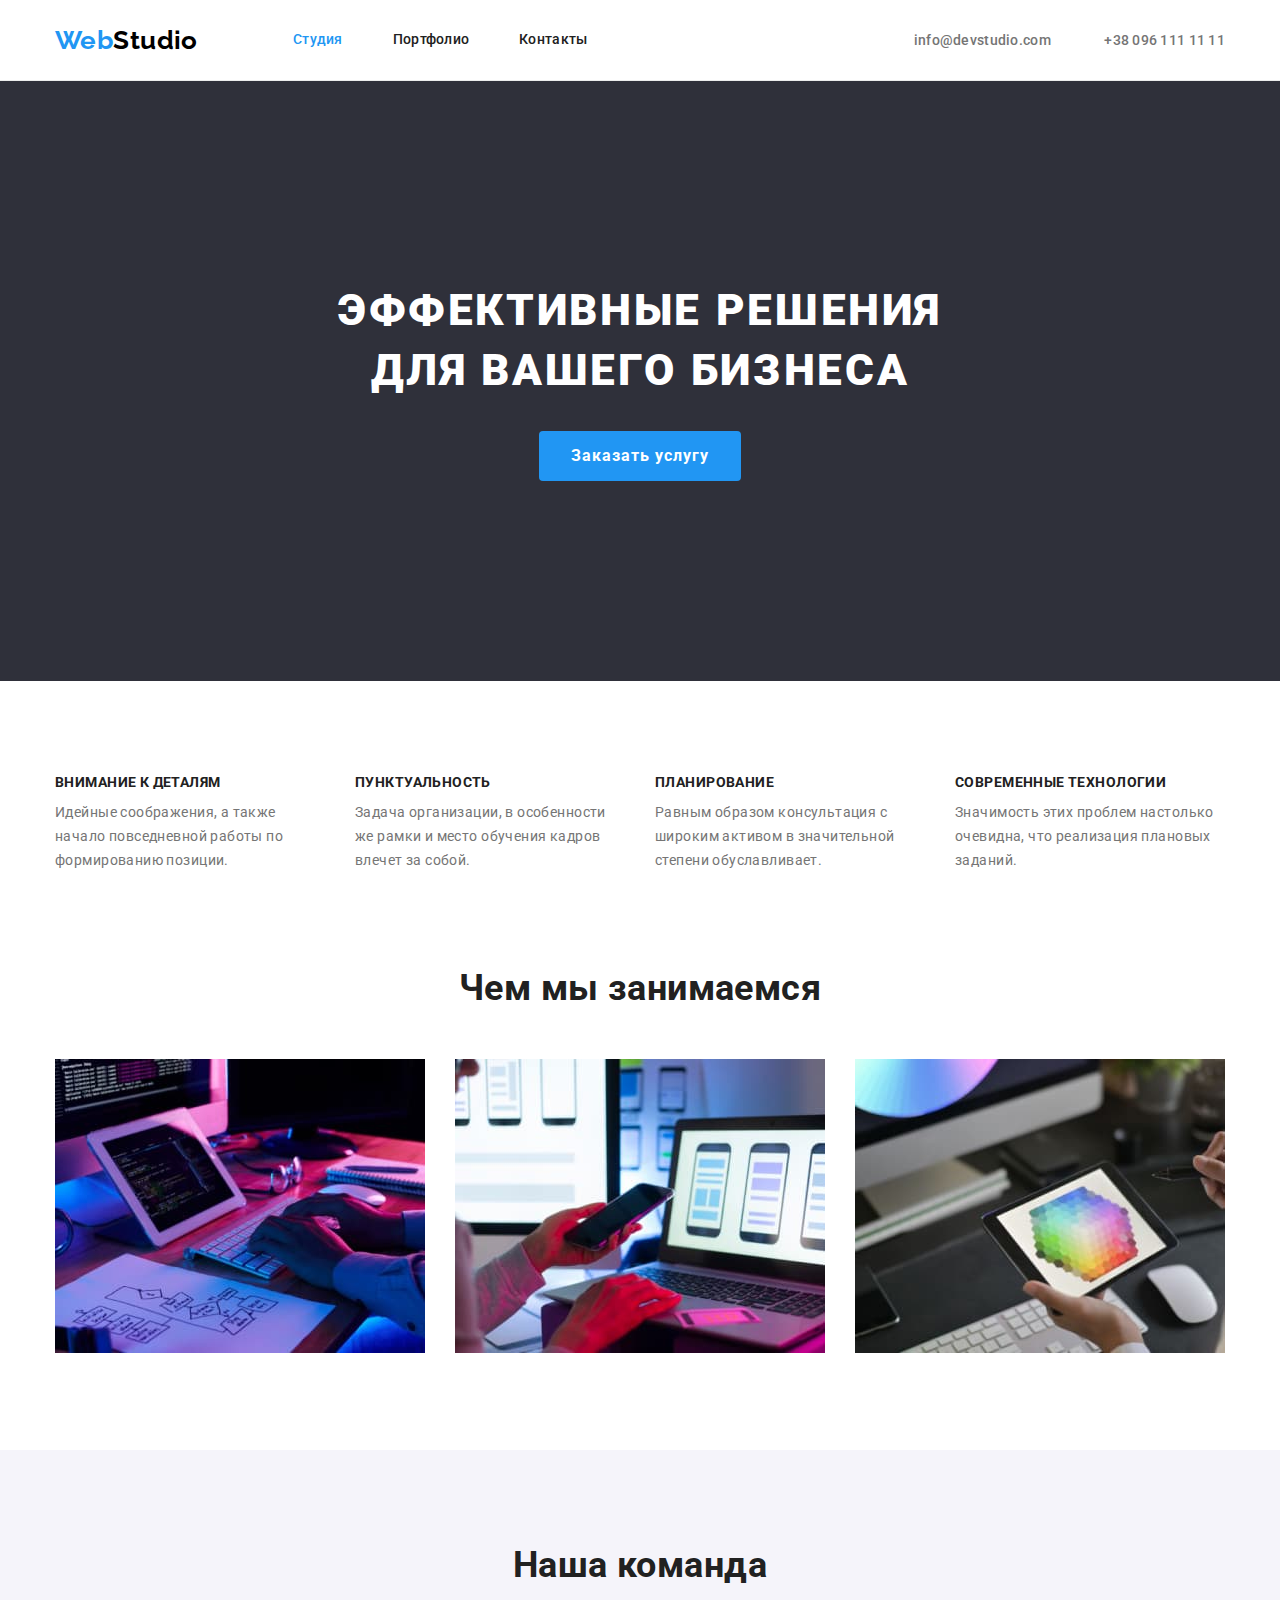
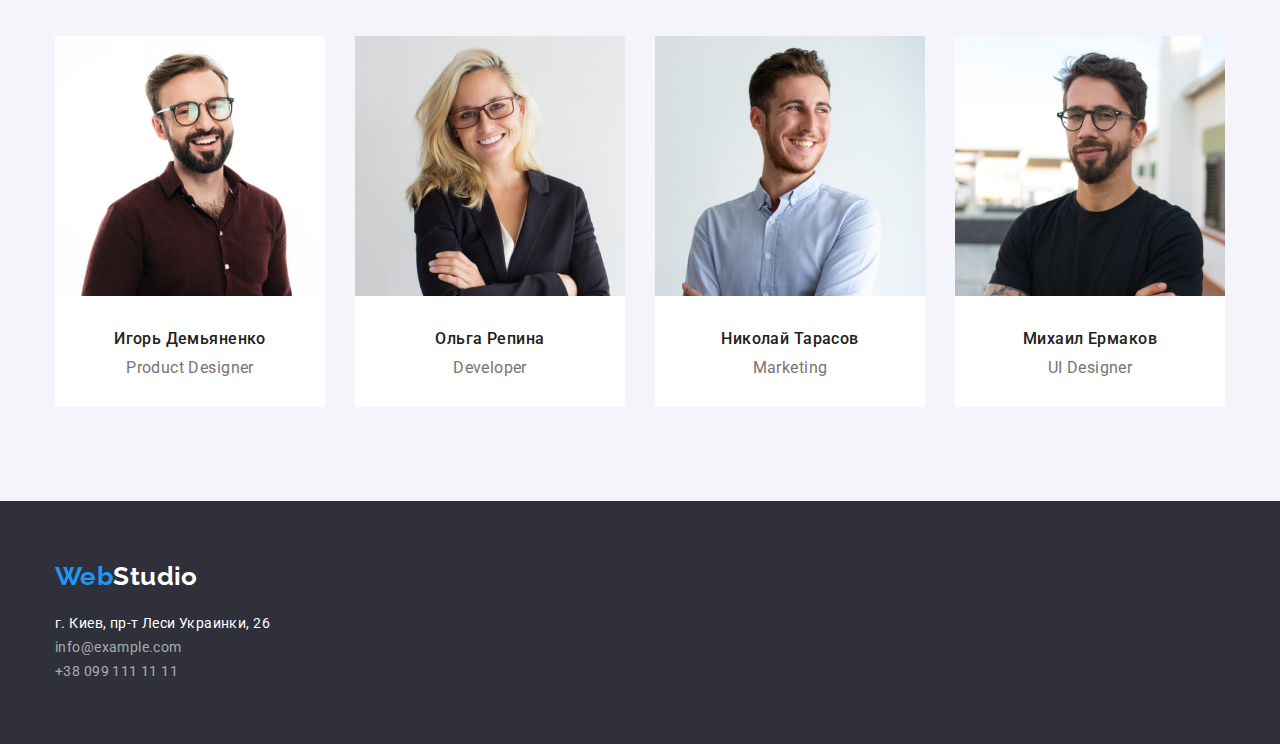
==== index.html @ 95f39af7 "initial update" ====
<!DOCTYPE html>
<html lang="ru">
<head>
    <meta charset="UTF-8">
    <meta http-equiv="X-UA-Compatible" content="IE=edge">
    <meta name="viewport" content="width=device-width, initial-scale=1.0">
    <title>Document</title>
    <link href="https://fonts.googleapis.com/css2?family=Raleway:wght@700&family=Roboto:wght@400;500;700;900&display=swap"
        rel="stylesheet">
    <link rel="stylesheet" href="https://cdnjs.cloudflare.com/ajax/libs/modern-normalize/1.1.0/modern-normalize.min.css">
    <link rel="stylesheet" href="./css/styles.css"/>
</head>
<body>
    <header>
        <div class="container main-nav">
        <nav class="main-nav">
            <a href="./index.html" class="logo">Web<span class="head-part">Studio</span></a>
            <ul class="site-nav">
                <li class="item"><a href="./index.html" class="current">Студия</a></li>
                <li class="item"><a href="./portfolio.html">Портфолио</a></li>
                <li class="item"><a href="">Контакты</a></li>
            </ul>
        </nav>
        <ul class="auth-nav">
            <li class="item"><a href="mailto:info@devstudio.com">info@devstudio.com</a></li>
            <li class="item"><a href="tel:+380961111111">+38 096 111 11 11</a></li>
        </ul>
        </div>
    </header>
    <main class="studio-page">
        <div class="hero-background">
        <section class="hero">            
            <div class="container">
            <h1>Эффективные решения для вашего бизнеса</h1>
            <button type="button" class="filter-btn button-main">Заказать услугу</button>
            </div>
        </section>
        </div>
        <section class="section advantages">
            <div class="container">
            <h2 class="hidden">Преимущества работы с WebStudio</h2>
            <ul class="advantages-list">
                <li class="item">
                    <h3 class="subtitle">Внимание к деталям</h3>
                    <p>Идейные соображения, а также начало повседневной работы по формированию позиции.</p>
                </li>
                <li class="item">
                    <h3 class="subtitle">Пунктуальность</h3>
                    <p>Задача организации, в особенности же рамки и место обучения кадров влечет за собой.</p>
                </li>
                <li class="item">
                    <h3 class="subtitle">Планирование</h3>
                    <p>Равным образом консультация с широким активом в значительной степени обуславливает.</p>
                </li>
                <li class="item">
                    <h3 class="subtitle">Современные технологии</h3>
                    <p>Значимость этих проблем настолько очевидна, что реализация плановых заданий.</p>
                </li>
            </ul>
            </div>
        </section>
        <section class="section advantages">
            <div class="container">
            <h2 class="section-title">Чем мы занимаемся</h2>
            <ul class="advantages-list">
                <li class="photo-item"><img src="./images/image1.jpg" 
                         alt="человек печатает на клавиатуре на рабочем офисном месте" 
                         width="370"/>
                </li>
                <li class="photo-item"><img src="./images/image2.jpg"
                         alt="человек сидит за столом, перед ноутбуком и держит в руке телефон"
                         width="370"/>
                </li>
                <li class="photo-item"><img src="./images/image3.jpg"
                         alt="человек сидит за столом и держит в руках планшет" 
                         width="370"/>
                </li>
            </ul>
            </div>
        </section>
        <section class="section team">
            <div class="container">
            <h2 class="section-title">Наша команда</h2>
            <ul class="team-list">
                <li class="team-item">
                    <img src="./images/igor.jpg" alt="Игорь Демьяненко" width="270"/>
                    <div class="card-item">
                    <h3 class="subtitle">Игорь Демьяненко</h3>
                    <p>Product Designer</p>
                    </div>
                </li>
                <li class="team-item">
                    <img src="./images/olga.jpg" alt="Ольга Репина" width="270"/>
                    <div class="card-item">
                    <h3 class="subtitle">Ольга Репина</h3>
                    <p>Developer</p>
                    </div>
                </li>
                <li class="team-item">
                    <img src="./images/nikolai.jpg" alt="Николай Тарасов" width="270"/>
                    <div class="card-item">
                    <h3 class="subtitle">Николай Тарасов</h3>
                    <p>Marketing</p>
                    </div>
                </li>
                <li class="team-item">                    
                    <img src="./images/michael.jpg" alt="Михаил Ермаков" width="270"/>
                    <div class="card-item">
                    <h3 class="subtitle">Михаил Ермаков</h3>
                    <p>UI Designer</p>
                    </div>
                </li>
            </ul>
            </div>
        </section>
    </main>
    <footer>
        <div class="container">
        <a href="./index.html" class="logo">Web<span class="foot-part">Studio</span></a>
        <address>
            <ul>
                <li><a href="https://goo.gl/maps/piqngm7oDQpEDh6u6" target="_blank" rel="noopener nofollow noreferrer" class="map">г. Киев, пр-т Леси Украинки, 26</a></li>
                <li><a href="mailto:info@example.com" class="contact">info@example.com</a></li>
                <li><a href="tel:+380991111111" class="contact">+38 099 111 11 11</a></li>
            </ul>
        </address>
        </div>
    </footer>
</body>
</html>
---- css/styles.css ----
:root {
    --title-text-color: #212121;
    --secondary-text-color: #2196f3;
    --text-color: #757575;
    --white-color: #ffffff;
}

body {
    color: var(--text-color);
    background-color: var(--white-color);
    font-family: roboto, sans-serif;
    font-size: 14px;
    letter-spacing: 0.03em;
}

ul {
    list-style: none;
    padding: 0;
    margin: 0;
}

.container {
    margin-left: auto;
    margin-right: auto;
    width: 1200px;
    padding-left: 15px;
    padding-right: 15px;
}

/* header */
header {
    border-bottom: 1px solid #ececec;
}
nav > a[href] {
    display: inline-block;
    min-width: 145px;
    }
.logo {
    color: var(--secondary-text-color);
    font-family: raleway, sans-serif;
    font-weight: 700;
    font-size: 26px;
    line-height: 1.19;
    text-decoration: none;
    }
.head-part {
    color: #000000;
}
.foot-part {
    color: var(--white-color);
}

/* site-nav*/
.main-nav {
    display: flex;
    align-items: center;
}
.site-nav {
    display: flex;
    margin-left: 93px;
}
.site-nav .item:not(:last-child) {
    margin-right: 50px;
}
.site-nav a {
    color: var(--title-text-color);
    font-weight: 500;
    line-height: 1.14;
    letter-spacing: 0.02em;
    text-decoration: none;
    padding-top: 32px;
    padding-bottom: 32px;
    display: block;
}
.site-nav .current {
    color: var(--secondary-text-color);
}
.site-nav a:hover,
.site-nav a:focus {
    color: var(--secondary-text-color);
}

/* auth-nav */
.auth-nav a {
    color: var(--text-color);
    font-weight: 500;
    line-height: 1.14;
    letter-spacing: 0.02em;
    text-decoration: none;
}
.auth-nav a:hover,
.auth-nav a:focus {
    color: var(--secondary-text-color);
}
.auth-nav .item {
    display: inline-block;
}
.auth-nav .item + .item {
    margin-left: 50px;
}
.auth-nav {
    margin-left: auto;
}

/* section titles */
.hero h1 {
    color: var(--white-color);
    font-weight: 900;
    font-size: 44px;
    line-height: 1.36;
    letter-spacing: 0.06em;
    text-transform: uppercase;
    margin: 0 auto 30px;
    width: 696px;
}
.hero-background {
    max-width: 1600px;
    height: 600px;
    margin-left: auto;
    margin-right: auto;
    background-image: linear-gradient(
        to right,
        rgba(47, 48, 58, 0.4),
        rgba(47, 48, 58, 0.4)
    ),
        url("../images/hero.jpg");
}
.portfolio-page .subtitle {
    font-size: 18px;
    line-height: 2;
    letter-spacing: 0.06em;
    margin-bottom: 4px;
    }
.section-title {
    font-size: 36px;
    line-height: 1.17;
    text-align: center;
    margin-bottom: 50px;
}
.section-title,
.subtitle {
    color: var(--title-text-color);
    font-weight: 700;
    margin-top: 0;
    }
.subtitle {
    margin-bottom: 10px;
}
.advantages .subtitle {
    font-size: inherit;
    line-height: 1.14;
    text-transform: uppercase;
    }
.team .subtitle {
    font-weight: 500;
}
.team .subtitle,
.section.team p {
    font-size: 16px;
    line-height: 1.19;
    text-align: center;
}
.hidden {
    position: absolute;
    width: 1px;
    height: 1px;
    margin: -1px;
    border: 0;
    padding: 0;
    white-space: nowrap;
    clip-path: inset(100%);
    clip: rect(0 0 0 0);
    overflow: hidden;
}


/* sections */
.hero {
    background-color: #2f303a;
    text-align: center;
    padding-bottom: 200px;
    padding-top: 200px;
}
.team {
    background-color: #f5f4fa;
}
.advantages {
    margin-top: 0;
}
.advantages + .advantages {
    padding-top: 0;
    margin-top: 0;
}
.section.advantages p {
    line-height: 1.71;
}
.advantages-list {
    display: flex;
    justify-content: center;
}
.advantages-list .item {
    width: 270px;
    margin-left: 30px;
}
.advantages-list .item:first-child {
    margin-left: 0;
}
.advantages-list .photo-item {
    width: 370px;
    margin-left: 30px;
}
.advantages-list .photo-item:first-child {
    margin-left: 0;
}
.team-list {
    display: flex;
    justify-content: center;;
}
.team-list .team-item {
    width: 270px;
    margin-left: 30px;
    background-color: #ffffff;
    border-radius: 0 0 4px 4px;
}
.team-list .team-item:first-child {
    margin-left: 0;
}
.portfolio-page a {
    text-decoration: none;
}
.portfolio-page p {
    color: var(--text-color);
    font-size: 16px;
    line-height: 1.88;
    margin-top: 0;
    margin-bottom: 20px;
    }
.portfolio-page p:last-child {
    margin-bottom: 0;
}
.portfolio-page {
    padding-top: 94px;
    padding-bottom: 94px;
}
.section {
    padding-top: 94px;
    padding-bottom: 94px;
}
.section p {
    margin-top: 0;
    margin-bottom: 0;
}
.section.team {
    margin-bottom: 0;
    margin-top: 0;
}
.filter {
    display: flex;
    justify-content: center;
    margin-bottom: 34px;
}
.filter li:nth-child(n+2) {
    margin-left: 8px;
}
.team img {
    margin-bottom: 30px;
}
.team li {
    padding-bottom: 30px;
}
.portfolio-list {
    display: flex;
    flex-wrap: wrap;
    justify-content: center;
}
.portfolio-list .item {
    width: 370px;
    margin-left: 30px;
    margin-bottom: 30px;
}
.portfolio-list .item:nth-child(3n+1) {
    margin-left: 0;
}
.portfolio-list .item:nth-child(n+7) {
    margin-bottom: 0;
}
.portfolio-list .card-item {
    padding: 20px 24px;
    border: 1px solid #eeeeee;
    border-top: none;
}
.portfolio-list img {
    display: block;
}

/* buttons */
.filter-btn.button-main {
    color: var(--white-color);
    background-color: var(--secondary-text-color);
    font-weight: 700;
    line-height: 1.88;
    letter-spacing: 0.06em;
    padding: 10px 32px;
    min-width: 200px;
    }
.filter-btn {
    color: var(--title-text-color);
    background-color: #f5f4fa;
    font-weight: 500;
    font-family: inherit;
    font-size: 16px;
    font-style: normal;
    line-height: 1.62;
    letter-spacing: inherit;
    text-align: center;
    cursor: pointer;
    border-radius: 4px;
    border-width: 0;
    padding: 6px 22px;
    display: inline-block;
}
.filter-btn.current {
    color: #ffffff;
    background-color: var(--secondary-text-color);
}
button:hover,
button:focus {
    color: var(--white-color);
    background-color: var(--secondary-text-color);
}

/* footer */
footer {
    background-color: #2f303a;
    padding-top: 60px;
}
footer > .container > a {
    display: inline-block;
    min-width: 145px;
    padding-bottom: 20px;
}
.map {
    color: var(--white-color);
}
address a {
    color: rgba(255, 255, 255, 0.6);
    font-style: normal;
    line-height: 1.71;
    text-decoration: none;
}
address {
    padding-bottom: 60px;
}
.contact:hover,
.contact:focus {
    color: var(--secondary-text-color);
}
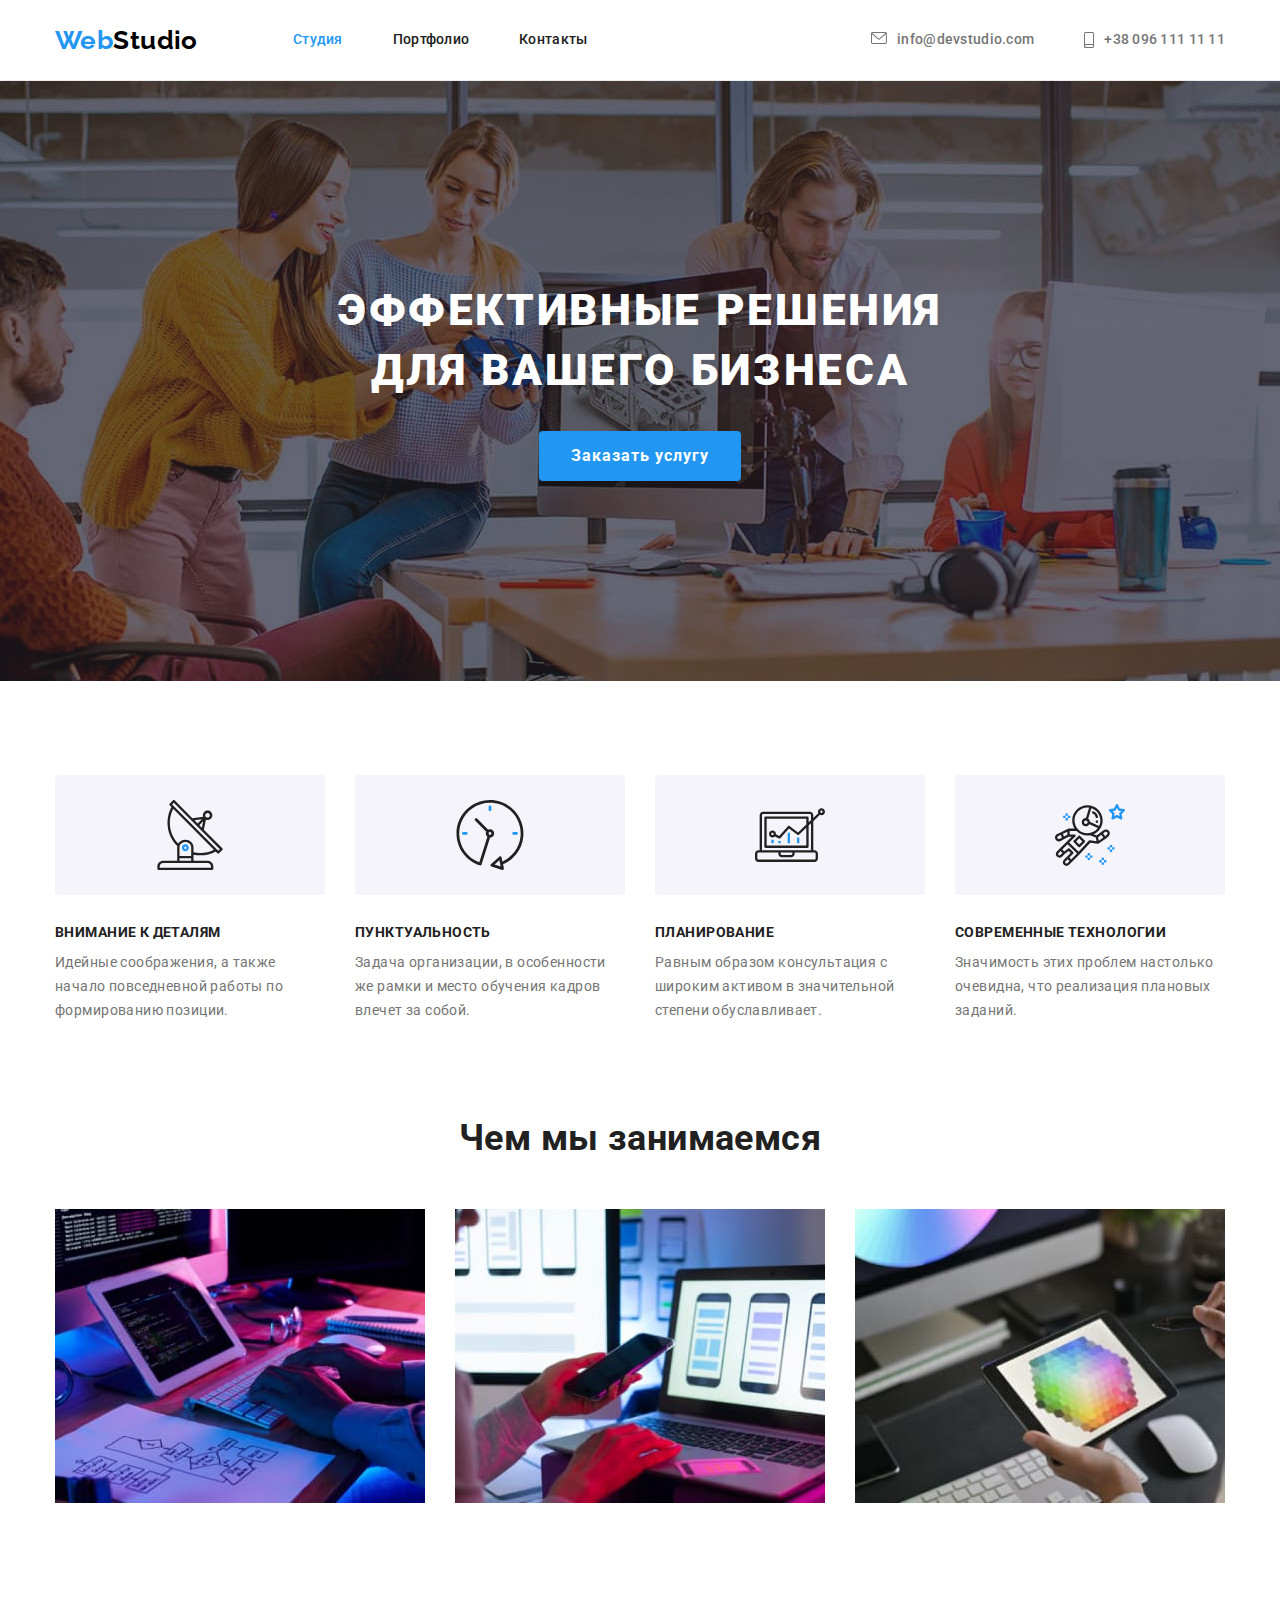
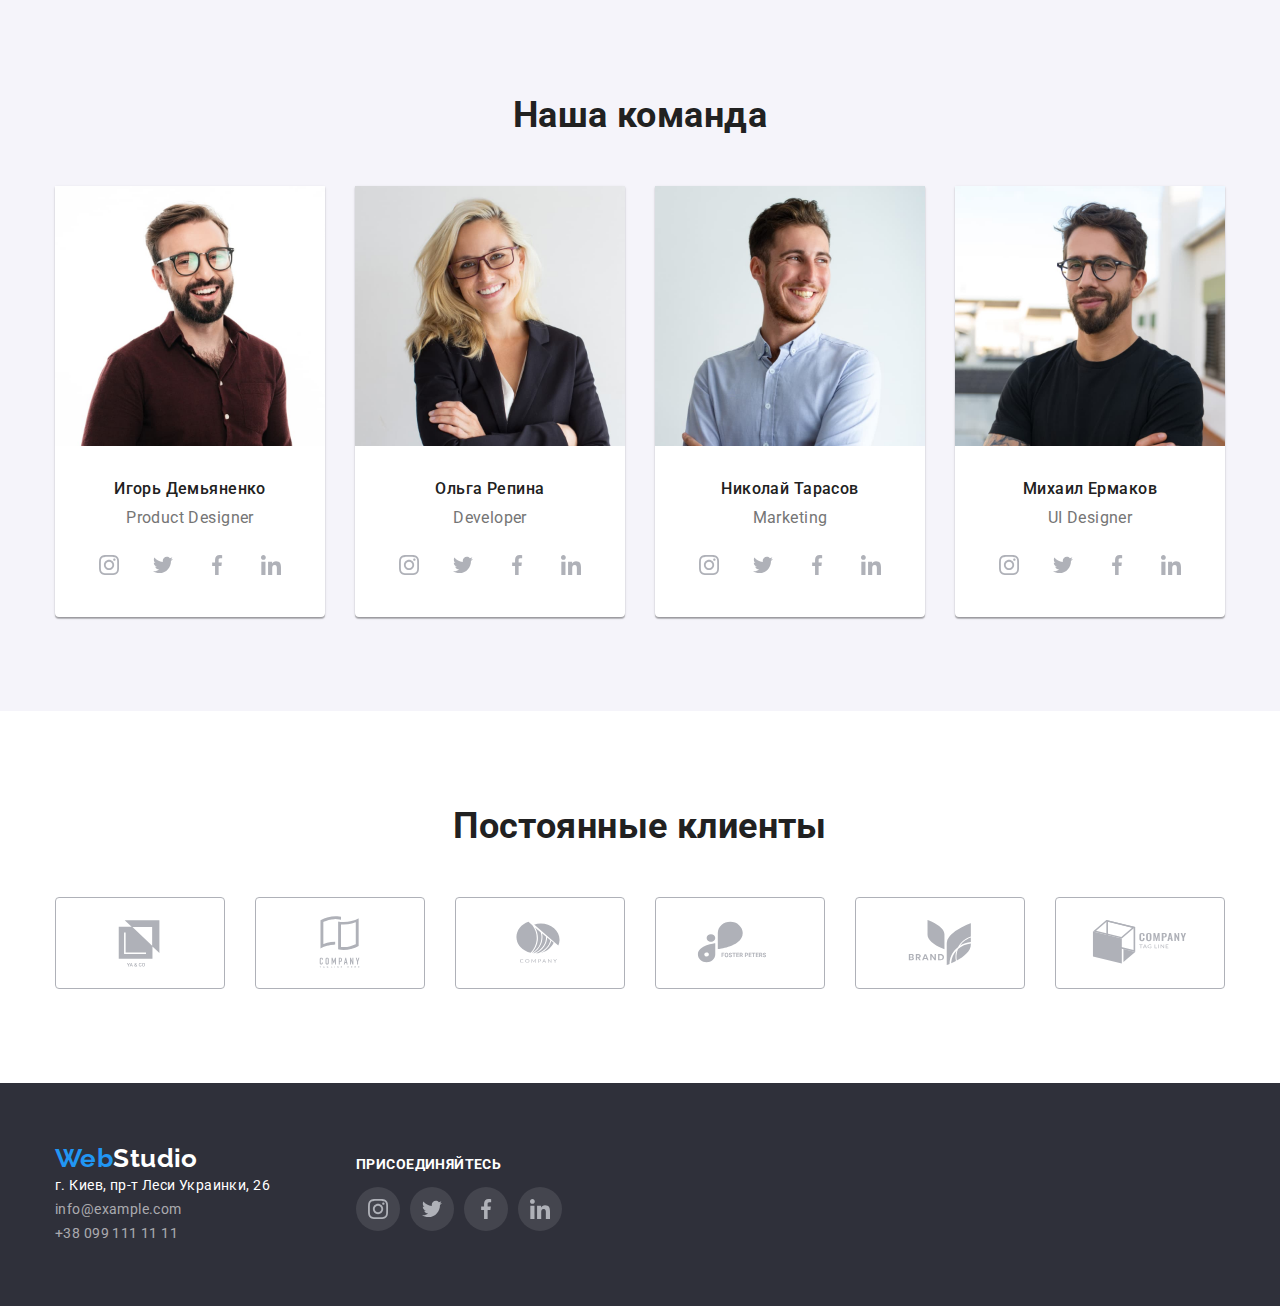
==== commit 5858b10a: "add icons and bg styles" ====
--- a/index.html
+++ b/index.html
@@ -22,8 +22,18 @@
             </ul>
         </nav>
         <ul class="auth-nav">
-            <li class="item"><a href="mailto:info@devstudio.com">info@devstudio.com</a></li>
-            <li class="item"><a href="tel:+380961111111">+38 096 111 11 11</a></li>
+            <li class="item"><a class="auth-nav-link" href="mailto:info@devstudio.com">
+                <svg class="auth-nav-icon" width="16" height="12">
+                    <use href="./images/symbol-defs.svg#envelope"></use>
+                </svg>
+                info@devstudio.com</a>
+            </li>
+            <li class="item"><a class="auth-nav-link" href="tel:+380961111111">
+                <svg class="auth-nav-icon" width="10" height="16">
+                    <use href="./images/symbol-defs.svg#smartphone"></use>
+                </svg>
+                +38 096 111 11 11</a>
+            </li>
         </ul>
         </div>
     </header>
@@ -41,18 +51,38 @@
             <h2 class="hidden">Преимущества работы с WebStudio</h2>
             <ul class="advantages-list">
                 <li class="item">
+                    <div class="icon">
+                    <svg class="advantages-icon">
+                        <use href="./images/symbol-defs.svg#antenna"></use>
+                    </svg>
+                    </div>
                     <h3 class="subtitle">Внимание к деталям</h3>
                     <p>Идейные соображения, а также начало повседневной работы по формированию позиции.</p>
                 </li>
                 <li class="item">
+                    <div class="icon">
+                    <svg class="advantages-icon">
+                        <use href="./images/symbol-defs.svg#clock"></use>
+                    </svg>
+                    </div>
                     <h3 class="subtitle">Пунктуальность</h3>
                     <p>Задача организации, в особенности же рамки и место обучения кадров влечет за собой.</p>
                 </li>
                 <li class="item">
+                    <div class="icon">
+                    <svg class="advantages-icon">
+                        <use href="./images/symbol-defs.svg#diagram"></use>
+                    </svg>
+                    </div>
                     <h3 class="subtitle">Планирование</h3>
                     <p>Равным образом консультация с широким активом в значительной степени обуславливает.</p>
                 </li>
                 <li class="item">
+                    <div class="icon">
+                    <svg class="advantages-icon">
+                        <use href="./images/symbol-defs.svg#astronaut"></use>
+                    </svg>
+                    </div>
                     <h3 class="subtitle">Современные технологии</h3>
                     <p>Значимость этих проблем настолько очевидна, что реализация плановых заданий.</p>
                 </li>
@@ -87,6 +117,28 @@
                     <div class="card-item">
                     <h3 class="subtitle">Игорь Демьяненко</h3>
                     <p>Product Designer</p>
+                    <ul class="team-contacts-list">
+                        <li class="team-contacts">
+                            <a class="team-link" href="">
+                                <svg class="team-contacts-icon">
+                            <use href="./images/symbol-defs.svg#instagram"></use>
+                        </svg></a></li>
+                        <li class="team-contacts">
+                            <a class="team-link" href="">
+                                <svg class="team-contacts-icon">
+                            <use href="./images/symbol-defs.svg#twitter"></use>
+                        </svg></a></li>
+                        <li class="team-contacts">
+                            <a class="team-link" href="">
+                                <svg class="team-contacts-icon">
+                            <use href="./images/symbol-defs.svg#facebook"></use>
+                        </svg></a></li>
+                        <li class="team-contacts">
+                            <a class="team-link" href="">
+                                <svg class="team-contacts-icon">
+                            <use href="./images/symbol-defs.svg#linkedin"></use>
+                        </svg></a></li>
+                    </ul>
                     </div>
                 </li>
                 <li class="team-item">
@@ -94,6 +146,32 @@
                     <div class="card-item">
                     <h3 class="subtitle">Ольга Репина</h3>
                     <p>Developer</p>
+                    <ul class="team-contacts-list">
+                        <li class="team-contacts">
+                            <a class="team-link" href="">
+                                <svg class="team-contacts-icon">
+                                    <use href="./images/symbol-defs.svg#instagram"></use>
+                                </svg></a>
+                        </li>
+                        <li class="team-contacts">
+                            <a class="team-link" href="">
+                                <svg class="team-contacts-icon">
+                                    <use href="./images/symbol-defs.svg#twitter"></use>
+                                </svg></a>
+                        </li>
+                        <li class="team-contacts">
+                            <a class="team-link" href="">
+                                <svg class="team-contacts-icon">
+                                    <use href="./images/symbol-defs.svg#facebook"></use>
+                                </svg></a>
+                        </li>
+                        <li class="team-contacts">
+                            <a class="team-link" href="">
+                                <svg class="team-contacts-icon">
+                                    <use href="./images/symbol-defs.svg#linkedin"></use>
+                                </svg></a>
+                        </li>
+                    </ul>
                     </div>
                 </li>
                 <li class="team-item">
@@ -101,6 +179,32 @@
                     <div class="card-item">
                     <h3 class="subtitle">Николай Тарасов</h3>
                     <p>Marketing</p>
+                    <ul class="team-contacts-list">
+                        <li class="team-contacts">
+                            <a class="team-link" href="">
+                                <svg class="team-contacts-icon">
+                                    <use href="./images/symbol-defs.svg#instagram"></use>
+                                </svg></a>
+                        </li>
+                        <li class="team-contacts">
+                            <a class="team-link" href="">
+                                <svg class="team-contacts-icon">
+                                    <use href="./images/symbol-defs.svg#twitter"></use>
+                                </svg></a>
+                        </li>
+                        <li class="team-contacts">
+                            <a class="team-link" href="">
+                                <svg class="team-contacts-icon">
+                                    <use href="./images/symbol-defs.svg#facebook"></use>
+                                </svg></a>
+                        </li>
+                        <li class="team-contacts">
+                            <a class="team-link" href="">
+                                <svg class="team-contacts-icon">
+                                    <use href="./images/symbol-defs.svg#linkedin"></use>
+                                </svg></a>
+                        </li>
+                    </ul>
                     </div>
                 </li>
                 <li class="team-item">                    
@@ -108,14 +212,91 @@
                     <div class="card-item">
                     <h3 class="subtitle">Михаил Ермаков</h3>
                     <p>UI Designer</p>
-                    </div>
-                </li>
-            </ul>
+                    <ul class="team-contacts-list">
+                        <li class="team-contacts">
+                            <a class="team-link" href="">
+                                <svg class="team-contacts-icon">
+                                    <use href="./images/symbol-defs.svg#instagram"></use>
+                                </svg></a>
+                        </li>
+                        <li class="team-contacts">
+                            <a class="team-link" href="">
+                                <svg class="team-contacts-icon">
+                                    <use href="./images/symbol-defs.svg#twitter"></use>
+                                </svg></a>
+                        </li>
+                        <li class="team-contacts">
+                            <a class="team-link" href="">
+                                <svg class="team-contacts-icon">
+                                    <use href="./images/symbol-defs.svg#facebook"></use>
+                                </svg></a>
+                        </li>
+                        <li class="team-contacts">
+                            <a class="team-link" href="">
+                                <svg class="team-contacts-icon">
+                                    <use href="./images/symbol-defs.svg#linkedin"></use>
+                                </svg></a>
+                        </li>
+                    </ul>
+                    </div>
+                </li>
+            </ul>
+            </div>
+        </section>
+        <section class="section clientel">
+            <div class="container">
+                <h2 class="section-title">Постоянные клиенты</h2>
+                <ul class="clientel-list">
+                    <li class="clientel-item">
+                        <a class="clientel-link" href="">
+                            <svg class="clientel-icon">
+                                <use href="./images/symbol-defs.svg#logo"></use>
+                            </svg>                            
+                        </a>
+                    </li>
+                    <li class="clientel-item">
+                        <a class="clientel-link" href="">
+                            <svg class="clientel-icon">
+                                <use href="./images/symbol-defs.svg#logo1"></use>
+                            </svg>
+                        </a>
+                    </li>
+                    <li class="clientel-item">
+                        <a class="clientel-link" href="">
+                            <svg class="clientel-icon">
+                                <use href="./images/symbol-defs.svg#logo2"></use>
+                            </svg>
+                        </a>
+                    </li>
+                    <li class="clientel-item">
+                        <a class="clientel-link" href="">
+                            <svg class="clientel-icon">
+                                <use href="./images/symbol-defs.svg#logo3"></use>
+                            </svg>
+                        </a>
+                    </li>
+                    <li class="clientel-item">
+                        <a class="clientel-link" href="">
+                            <svg class="clientel-icon">
+                                <use href="./images/symbol-defs.svg#logo4"></use>
+                            </svg>
+                        </a>
+                    </li>
+                    <li class="clientel-item">
+                        <a class="clientel-link" href="">
+                            
+                            <svg class="clientel-icon">
+                                <use href="./images/symbol-defs.svg#logo5"></use>
+                            </svg>
+                        </a>
+                    </li>
+                </ul>
             </div>
         </section>
     </main>
     <footer>
-        <div class="container">
+        <div class="container footer">
+        <div class="container-address">
         <a href="./index.html" class="logo">Web<span class="foot-part">Studio</span></a>
         <address>
             <ul>
@@ -125,6 +306,40 @@
             </ul>
         </address>
         </div>
+        <div class="container-link">
+            <p class="invitation">Присоединяйтесь</p>
+            <ul class="company-contacts-list">
+                <li class="company-contacts-item">
+                    <a class="company-contacts-link" href="">
+                        <svg class="company-contacts-icon">
+                            <use href="./images/symbol-defs.svg#instagram-f"></use>
+                        </svg>
+                    </a>
+                </li>
+                <li class="company-contacts-item">
+                    <a class="company-contacts-link" href="">
+                        <svg class="company-contacts-icon">
+                            <use href="./images/symbol-defs.svg#twitter-f"></use>
+                        </svg>
+                    </a>
+                </li>
+                <li class="company-contacts-item">
+                    <a class="company-contacts-link" href="">
+                        <svg class="company-contacts-icon">
+                            <use href="./images/symbol-defs.svg#facebook-f"></use>
+                        </svg>
+                    </a>
+                </li>
+                <li class="company-contacts-item">
+                    <a class="company-contacts-link" href="">
+                        <svg class="company-contacts-icon">
+                            <use href="./images/symbol-defs.svg#linkedin-f"></use>
+                        </svg>
+                    </a>
+                </li>
+            </ul>
+        </div>
+        </div>
     </footer>
 </body>
 </html>--- a/css/styles.css
+++ b/css/styles.css
@@ -81,24 +81,29 @@
 }
 
 /* auth-nav */
-.auth-nav a {
+.auth-nav .auth-nav-link {
     color: var(--text-color);
     font-weight: 500;
     line-height: 1.14;
     letter-spacing: 0.02em;
     text-decoration: none;
 }
-.auth-nav a:hover,
-.auth-nav a:focus {
+.auth-nav .auth-nav-link:hover,
+.auth-nav .auth-nav-link:focus {
     color: var(--secondary-text-color);
 }
-.auth-nav .item {
-    display: inline-block;
+.auth-nav-icon {
+    fill: currentColor;
+}
+.auth-nav-link {
+    display: flex;
+    gap: 10px;
 }
 .auth-nav .item + .item {
     margin-left: 50px;
 }
 .auth-nav {
+    display: flex;
     margin-left: auto;
 }
 
@@ -118,12 +123,16 @@
     height: 600px;
     margin-left: auto;
     margin-right: auto;
+    background-color: rgb(47, 48, 58);
     background-image: linear-gradient(
         to right,
         rgba(47, 48, 58, 0.4),
         rgba(47, 48, 58, 0.4)
     ),
         url("../images/hero.jpg");
+    background-repeat: no-repeat;
+    background-position: center;
+    background-size: cover;
 }
 .portfolio-page .subtitle {
     font-size: 18px;
@@ -176,7 +185,6 @@
 
 /* sections */
 .hero {
-    background-color: #2f303a;
     text-align: center;
     padding-bottom: 200px;
     padding-top: 200px;
@@ -187,6 +195,22 @@
 .advantages {
     margin-top: 0;
 }
+.advantages-icon {
+    width: 70px;
+    height: 70px;
+}
+.advantages-list .icon {
+    display: flex;
+    justify-content: center;
+    align-items: center;
+    width: 270px;
+    height: 120px;
+    margin-bottom: 30px;
+
+    background: #F5F4FA;
+
+    border-radius: 4px;
+}
 .advantages + .advantages {
     padding-top: 0;
     margin-top: 0;
@@ -212,18 +236,47 @@
 .advantages-list .photo-item:first-child {
     margin-left: 0;
 }
-.team-list {
-    display: flex;
-    justify-content: center;;
+.team-list,
+.clientel-list,
+.team-contacts-list {
+    display: flex;
+    justify-content: center;
 }
 .team-list .team-item {
     width: 270px;
     margin-left: 30px;
     background-color: #ffffff;
     border-radius: 0 0 4px 4px;
+    box-shadow: 0px 1px 3px rgba(0, 0, 0, 0.12), 0px 1px 1px rgba(0, 0, 0, 0.14), 0px 2px 1px rgba(0, 0, 0, 0.2);
 }
 .team-list .team-item:first-child {
     margin-left: 0;
+}
+.team-link {
+    display: flex;
+    justify-content: center;
+    align-items: center;
+    gap: 10px;
+    width: 100%;
+    text-decoration: none;
+    color: #AFB1B8;
+}
+.team-contacts {
+    display: flex;
+    justify-content: center;
+    width: 44px;
+    height: 44px;
+}
+.team-contacts-list {
+    gap: 10px;
+}
+.team-contacts-icon {
+    width: 20px;
+    height: 20px;
+    fill: #AFB1B8;
+}
+.team .card-item > p {
+    margin-bottom: 16px;
 }
 .portfolio-page a {
     text-decoration: none;
@@ -265,7 +318,7 @@
 .team img {
     margin-bottom: 30px;
 }
-.team li {
+.team .team-item {
     padding-bottom: 30px;
 }
 .portfolio-list {
@@ -291,6 +344,46 @@
 }
 .portfolio-list img {
     display: block;
+}
+.clientel-link {
+    display: flex;
+    width: 170px;
+    height: 92px;
+    justify-content: center;
+    align-items: center;
+    border: 1px solid #AFB1B8;
+    border-radius: 4px;
+    text-decoration: none;
+    color: #AFB1B8;
+}
+.clientel-item {
+    display: flex;
+}
+.clientel-list {
+    gap: 30px;
+}
+.clientel-icon {
+    width: 106px;
+    height: 60px;
+    fill: #AFB1B8;
+}
+.clientel-link:hover .clientel-icon,
+.clientel-link:focus .clientel-icon {
+    fill: var(--secondary-text-color);
+}
+.clientel-link:hover,
+.clientel-link:focus {
+    border: 1px solid var(--secondary-text-color);
+}
+.team-link:hover .team-contacts-icon,
+.team-link:focus .team-contacts-icon {
+    fill: #ffffff;
+    
+}
+.team-contacts:hover,
+.team-contacts:focus {
+    background-color: var(--secondary-text-color);
+    border-radius: 50%;
 }
 
 /* buttons */
@@ -322,6 +415,7 @@
 .filter-btn.current {
     color: #ffffff;
     background-color: var(--secondary-text-color);
+    box-shadow: 0px 3px 1px rgba(0, 0, 0, 0.1), 0px 1px 2px rgba(0, 0, 0, 0.08), 0px 2px 2px rgba(0, 0, 0, 0.12);
 }
 button:hover,
 button:focus {
@@ -333,6 +427,18 @@
 footer {
     background-color: #2f303a;
     padding-top: 60px;
+    padding-bottom: 60px;
+}
+.footer {
+    display: flex;
+}
+.container-address {
+    width: 231px;
+}
+.container-link {
+    margin-left: 70px;
+    padding-left: 0;
+    flex-grow: 1;
 }
 footer > .container > a {
     display: inline-block;
@@ -348,10 +454,53 @@
     line-height: 1.71;
     text-decoration: none;
 }
-address {
-    padding-bottom: 60px;
+.invitation {
+    text-transform: uppercase;
+    font-style: normal;
+    font-weight: 700;
+    font-size: 14px;
+    line-height: 1.14;
+    letter-spacing: 0.03em;
+    color: #FFFFFF;
+}
+.company-contacts-list {
+    display: flex;
+    justify-content: left;
+    gap: 10px;
+}
+.company-contacts-icon {
+    width: 20px;
+    height: 20px;
+    fill: #AFB1B8;
+}
+.company-contacts-item {
+    display: flex;
+    justify-content: center;
+    width: 44px;
+    height: 44px;
+    background-color: rgba(255, 255, 255, 0.1);
+    border-radius: 50%;
+}
+.company-contacts-link {
+    display: flex;
+    justify-content: center;
+    align-items: center;
+    gap: 10px;
+    width: 100%;
+    text-decoration: none;
+    color: #AFB1B8;
 }
 .contact:hover,
 .contact:focus {
     color: var(--secondary-text-color);
+}
+.company-contacts-link:hover .company-contacts-icon,
+.company-contacts-link:focus .company-contacts-icon {
+    fill: #ffffff;
+
+}
+.company-contacts-item:hover,
+.company-contacts-item:focus {
+    background-color: var(--secondary-text-color);
+    border-radius: 50%;
 }